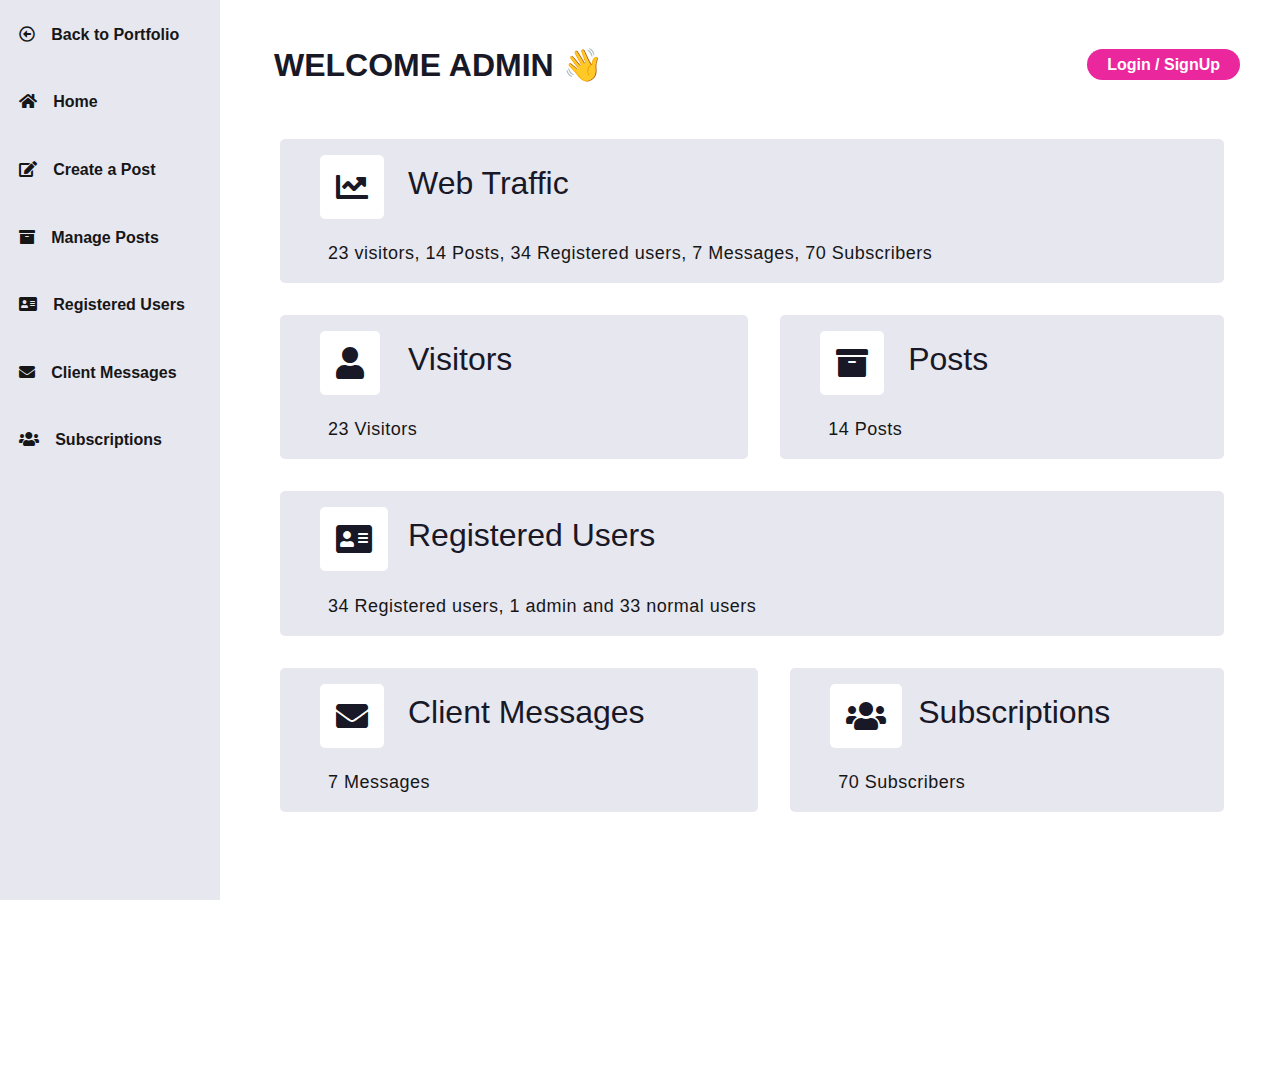
==== adminPanel.html @ e1f7b3ac "worked on the admin panel" ====
<!DOCTYPE html>
<html lang="en">

<head>
    <meta charset="UTF-8">
    <meta http-equiv="X-UA-Compatible" content="IE=edge">
    <meta name="viewport" content="width=device-width, initial-scale=1.0">
    <title>Lucie Niyomutoni | Dashboard</title>
    <link rel="stylesheet" href="./CSS/adminPanel.css">
    <link href="https://cdnjs.cloudflare.com/ajax/libs/font-awesome/5.13.0/css/all.min.css" rel="stylesheet">
</head>

<body>
    <ul class="menu"> 
        <div class="text">
            <li class="item"><a href="index.html"><i class="far fa-arrow-alt-circle-left"></i>Back to Portfolio</a></li>
            <li class="item"><a href="adminPanel.html"><i class="fas fa-home"></i>Home</a></li>
            <li class="item"><a href="createPost.html"><i class="fas fa-edit"></i>Create a Post</a></li>
            <li class="item"><a href="managePost.html"><i class="fa fa-archive"></i>Manage Posts</a></li>
            <li class="item"><a><i class="fa fa-address-card"></i>Registered Users</a></li>
            <li class="item"><a><i class="fa fa-envelope"></i>Client Messages</a></li>
            <li class="item"><a><i class="fa fa-users"></i>Subscriptions</a></li>
        </div>
    </ul>

    <br>
    <div class="adminProfile">
        <h1 style="text-transform: uppercase;" class="h">Welcome admin 👋</h1>
        <div><a href="login.html" class="loginSignUpButton" id="loginSignUpButton">Login / SignUp</a></div>
        <div class="profilePicture" id="profilePicture"></div>
    </div>
    

    <br>

    <div class="container">



        <fieldset class="info">

            Web Traffic
            <br>
            <p>
                <br>
                23 visitors, 14 Posts, 34 Registered users, 7 Messages, 70 Subscribers
            </p>

            <div class="logo">
                <i class="fas fa-chart-line"></i>
            </div>
        </fieldset>

        <fieldset class="info">

            Visitors
            <br>
            <p>
                <br>

                23 Visitors

            </p>

            <div class="logo">
                <i class="fas fa-user"></i>
            </div>
        </fieldset>

        <fieldset class="info">

            Posts
            <br>
            <p>
                <br>

                14 Posts

            </p>

            <div class="logo">
                <i class="fa fa-archive"></i>
            </div>
        </fieldset>



        <fieldset class="info">

            Registered Users
            <br>
            <p>
                <br>
                34 Registered users, 1 admin and 33 normal users
            </p>

            <div class="logo">
                <i class="fa fa-address-card"></i>
            </div>
        </fieldset>



        <fieldset class="info">

            Client Messages
            <br>
            <p>
                <br>

                7 Messages

            </p>

            <div class="logo">
                <i class="fa fa-envelope"></i>
            </div>
        </fieldset>

        <fieldset class="info">

            Subscriptions
            <br>
            <p>
                <br>

                70 Subscribers

            </p>

            <div class="logo">
                <i class="fa fa-users"></i>
            </div>
        </fieldset>


        

    </div>

    <script src="./Js/adminPanel.js"></script>
</body>

</html>
---- CSS/adminPanel.css ----
:root{
    --bk: #181826;
    --border: 2px solid var(--bd);
    --col2: #212134;
    --bd: #474766;
    --cp: #acacca;
    --cp2: #eb279d;
    --button: #4945FF;
}

@media (prefers-color-scheme: light)
{ 
:root{
    --bk: white;
    --border: 2px solid var(--bd);
    --col2: #e7e7f0;
    --bd: white;
    --cp: #161616;
    --cp2: #181826;
    --button: #0051bb;
}


}

* {
    color: var(--cp2);
    font-family: Arial, Helvetica, sans-serif;
    line-height: 1.5rem;
    text-decoration: none;
}

html {

    background-color: var(--bk);
    margin-left: 16rem;
    padding-bottom: 20%;
    margin-right: 2rem;
}

.menu {
    position: fixed;
    left: 0;
    top: -1rem;
    padding: 0;
    width: 220px;
    background-color: var(--col2);
    height: 100vh;
    list-style: none;
    border-right: var(--border);
    border-width: 0;
}

p {

    line-height: 28.1333px;
    vertical-align: baseline;
    letter-spacing: 0.5px;
    word-spacing: 0px;
    margin: 0px;
    padding: 0px;
    font-size: 18px;
    font-family: Outfit, sans-serif;
    text-align: justify;
    color: var(--cp);
}

.text {
    margin: 0 0.5rem .7rem 0.5rem;
    text-align: justify;
}

button {
    background-color: var(--button);
    padding: .5rem 1rem;
    font-size: 1.1rem;
    font-weight: 700;
    border-radius: 4px;
    border: 0;
    cursor: pointer;
    color: white;
}

a {
    color: #54519e;
    font-weight: 700;
    font-style: lighter;
}

button:hover {
    opacity: .7;
    transition: .3s all ease-out;
}

hr {
    border: 2px solid var(--bd);
}

h1 {
    margin-left: 10px;
    display: inline-block;
}

.b {
    padding: 0 15px;
    margin-top: 40px;
    position: absolute;
}

.i {
    padding: 0 15px;
}

.menu li {
    padding: 1.3rem .7rem;
    font-size: 1.3rem;
}

.menu li * {
    color: var(--cp);
    font-size: 1rem;
}

.menu li:hover {
    cursor: pointer;
    opacity: .5;
    background-color: var(--bd);
    outline: .5rem solid var(--bd);
}

.item i {
    margin-right: 16px;
}

.adminProfile{
    display: flex;
    justify-content: space-between;
    align-items: center;
}

.loginSignUpButton {
    background-color: #eb279d;
    text-decoration: none;
    color: white;
    border: none;
    padding: 7px 20px;
    border-radius: 35px;
  }

fieldset.info {
    margin-top: 1rem;
    border: var(--border);
    border-width: 0;
    background-color: var(--col2);
    padding: 2rem;
    border-radius: 5px;
    padding-left: 8rem;
    position: relative;
    font-size: 2rem;
    max-width: 100%;
    margin: 1rem;
}

fieldset.createPost {
    font-family: "Alegreya Sans";
    margin-top: 1rem;
    border: var(--border);
    border-width: 0;
    background-color: var(--col2);
    padding: 0 2rem 2rem 2rem;
    border-radius: 5px;
    position: relative;
    font-size: 1rem;
    font-weight: bold;
    max-width: 100%;
}

fieldset.managePost {
    display: flex;
    justify-content: space-between;
    align-items: center;
    margin-top: 1rem;
    border: var(--border);
    border-width: 0;
    background-color: var(--col2);
    padding: 1rem;
    border-radius: 5px;
    position: relative;
    font-size: 0.5rem;
    max-width: 100%;
    margin: 1rem;
}

div.editPost{
    display: flex;
    flex-direction: column;
    gap: 20px;
}

div.editPost p:hover{
    cursor: pointer;
}

fieldset.managePost p.title{
    color: #eb279d;
    font-size: 1.5rem;
    font-weight: bold;
}


fieldset.info p {
    position: relative;
    left: -5rem;
    top: 1rem;
    width: calc(100% + 5rem);
}

fieldset.info table {
    position: relative;
    left: -1rem;
    top: 1rem;
    width: 100%;
}

fieldset.info td {
    min-width: 100%;
    background-color: var(--bk);
    padding: .7rem;
    border-radius: 5px;
    font-size: 1.2rem;
    text-align: center;
}

fieldset.info tr {
    padding-top: .5rem;
}

fieldset .logo {
    position: absolute;
    left: 2.5rem;
    top: 1rem;
    padding: 1rem;
    white-space: nowrap;
    background-color: var(--bk);
    border-radius: 5px;

}

.coordonate {
    position: relative;

    border: var(--border);
    border-width: 0;
    background-color: var(--col2);
    padding: 1rem;


    width: 350px;
    border-radius: 5px;
    margin: 1rem;

}

.container {
    display: flex;
    flex-wrap: wrap;
    justify-content: left;
    align-items: stretch;
}

.container>* {

    flex: auto;
}

@media screen and (max-width: 900px) and (min-width: 600px) {
    html {
        margin-left: 1rem;
    }

    .menu {
        display: block;
        all: unset;
        margin: 0 30px;
        overflow: auto;
    } 
  
  .menu li{
      list-style: none;
      display: inline-block;
      margin: 5px;
      padding: .5rem 1rem;
      background: var(--bd);
      border-radius: 30px;
  } 
  
  .menu li:hover {
    outline: 2px solid white;
    outline-offset: 2px;
  } 
  
  .h {
    position: absolute;
    top: 2rem;
    right: 50px;
  }


} 

@media (max-width: 599px) {
    html {
        margin-left: 0rem;
    }

    .menu {
        display: block;
        all: unset;
        margin: 0 0px;
        overflow: auto;
    } 
  
  .menu li{
      display: none;
  } 
  
  .menu hr {
    display: none;
  }
  
  .menu::after {
    font-family: "Font Awesome 5 Free";
    content: "\f0c9";
    font-weight: 900;
    margin-left: 20px;
    cursor:pointer;
  }
  
  ul.menu:hover li{
    display: block;
    margin-left: 30px;
  }


  
  .menu li:hover {
    outline: 2px solid white;
    outline-offset: 2px;
  } 
  
  .h {
    font-size: 2rem;
    line-height: 3rem;
  }
  
  fieldset.info {
    min-width: calc(100% - 120px);
    position: relative;
    line-height: 2rem;
    padding-left: 6rem;
  }
  
  fieldset.info .logo{
    left: .5rem;
    top: .5rem;
  }



}
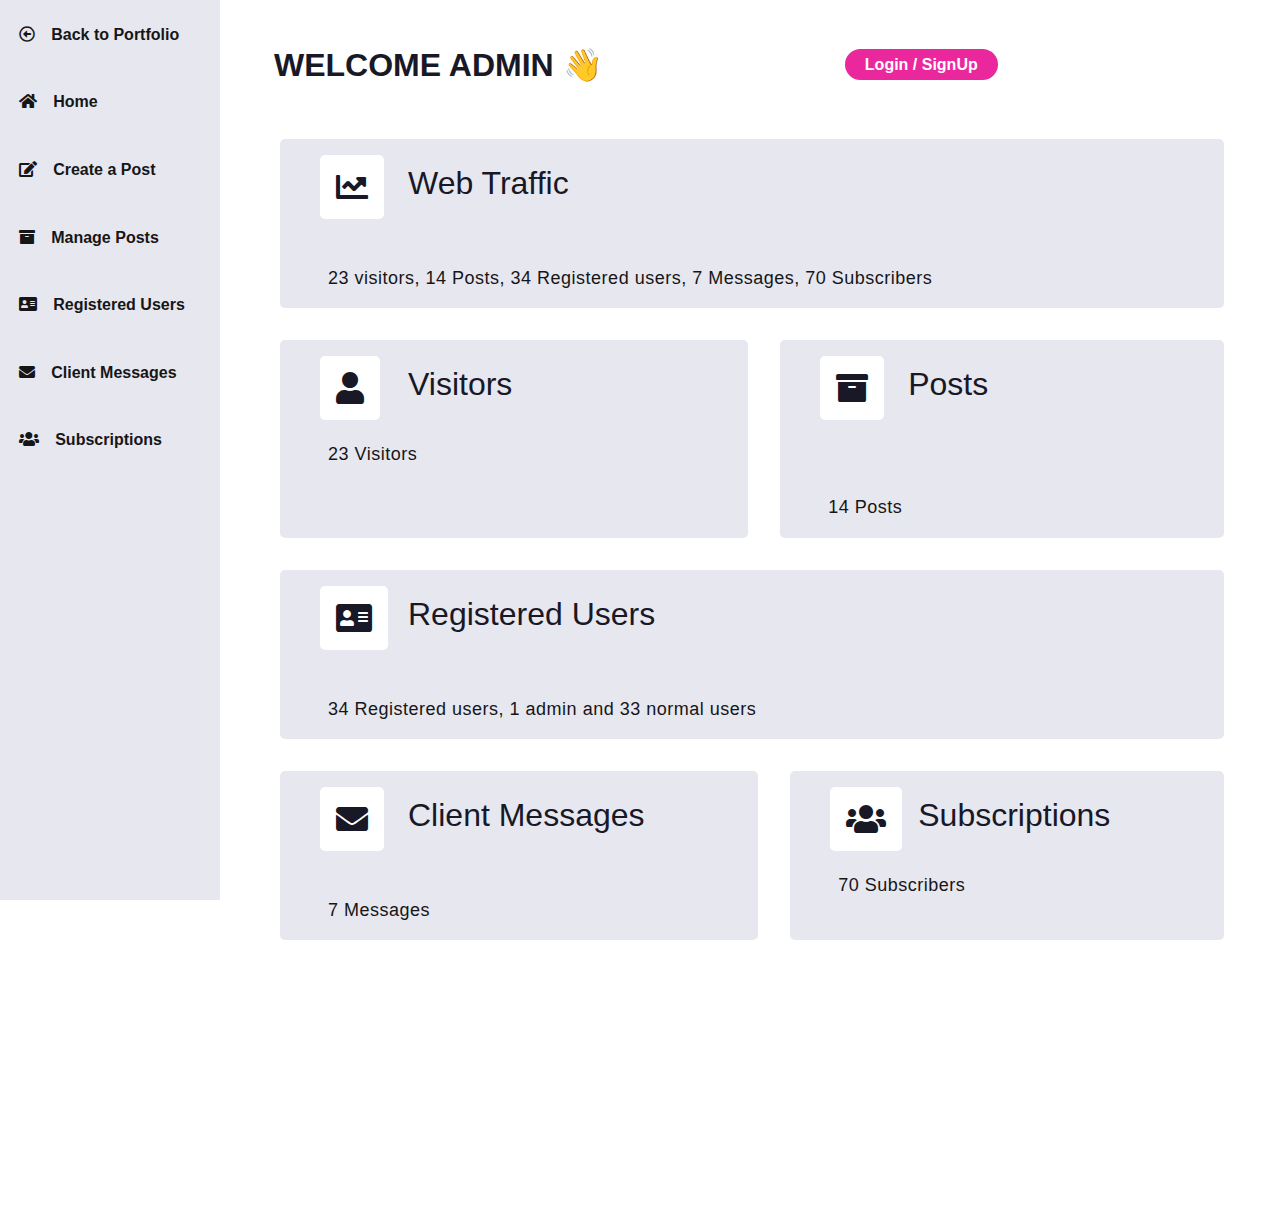
==== commit b400b7e2: "added real web traffics on admin panel" ====
--- a/adminPanel.html
+++ b/adminPanel.html
@@ -7,6 +7,7 @@
     <meta name="viewport" content="width=device-width, initial-scale=1.0">
     <title>Lucie Niyomutoni | Dashboard</title>
     <link rel="stylesheet" href="./CSS/adminPanel.css">
+    <link rel="icon" href="./Assets/1655709966433.jpeg" type="image/x-icon">
     <link href="https://cdnjs.cloudflare.com/ajax/libs/font-awesome/5.13.0/css/all.min.css" rel="stylesheet">
 </head>
 
@@ -17,9 +18,9 @@
             <li class="item"><a href="adminPanel.html"><i class="fas fa-home"></i>Home</a></li>
             <li class="item"><a href="createPost.html"><i class="fas fa-edit"></i>Create a Post</a></li>
             <li class="item"><a href="managePost.html"><i class="fa fa-archive"></i>Manage Posts</a></li>
-            <li class="item"><a><i class="fa fa-address-card"></i>Registered Users</a></li>
-            <li class="item"><a><i class="fa fa-envelope"></i>Client Messages</a></li>
-            <li class="item"><a><i class="fa fa-users"></i>Subscriptions</a></li>
+            <li class="item"><a href="registeredUsers.html"><i class="fa fa-address-card"></i>Registered Users</a></li>
+            <li class="item"><a href="clientMessages.html"><i class="fa fa-envelope"></i>Client Messages</a></li>
+            <li class="item"><a href="subscribers.html"><i class="fa fa-users"></i>Subscriptions</a></li>
         </div>
     </ul>
 
@@ -41,7 +42,7 @@
 
             Web Traffic
             <br>
-            <p>
+            <p id="traffics">
                 <br>
                 23 visitors, 14 Posts, 34 Registered users, 7 Messages, 70 Subscribers
             </p>
@@ -55,7 +56,7 @@
 
             Visitors
             <br>
-            <p>
+            <p id="visitors">
                 <br>
 
                 23 Visitors
@@ -71,9 +72,9 @@
 
             Posts
             <br>
-            <p>
+            <p id="postsNumber" class="postsNumber" >
                 <br>
-
+<br>
                 14 Posts
 
             </p>
@@ -89,7 +90,7 @@
 
             Registered Users
             <br>
-            <p>
+            <p id="registeredUsers">
                 <br>
                 34 Registered users, 1 admin and 33 normal users
             </p>
@@ -105,7 +106,7 @@
 
             Client Messages
             <br>
-            <p>
+            <p id="messages">
                 <br>
 
                 7 Messages
--- a/CSS/adminPanel.css
+++ b/CSS/adminPanel.css
@@ -64,6 +64,18 @@
     text-align: justify;
     color: var(--cp);
 }
+/* p .postsNumber{
+    line-height: 28.1333px;
+    vertical-align: baseline;
+    letter-spacing: 0.5px;
+    word-spacing: 0px;
+    margin: 0px;
+    padding: 0px;
+    font-size: 18px;
+    font-family: Outfit, sans-serif;
+    text-align: justify;
+    color: var(--cp);  
+} */
 
 .text {
     margin: 0 0.5rem .7rem 0.5rem;
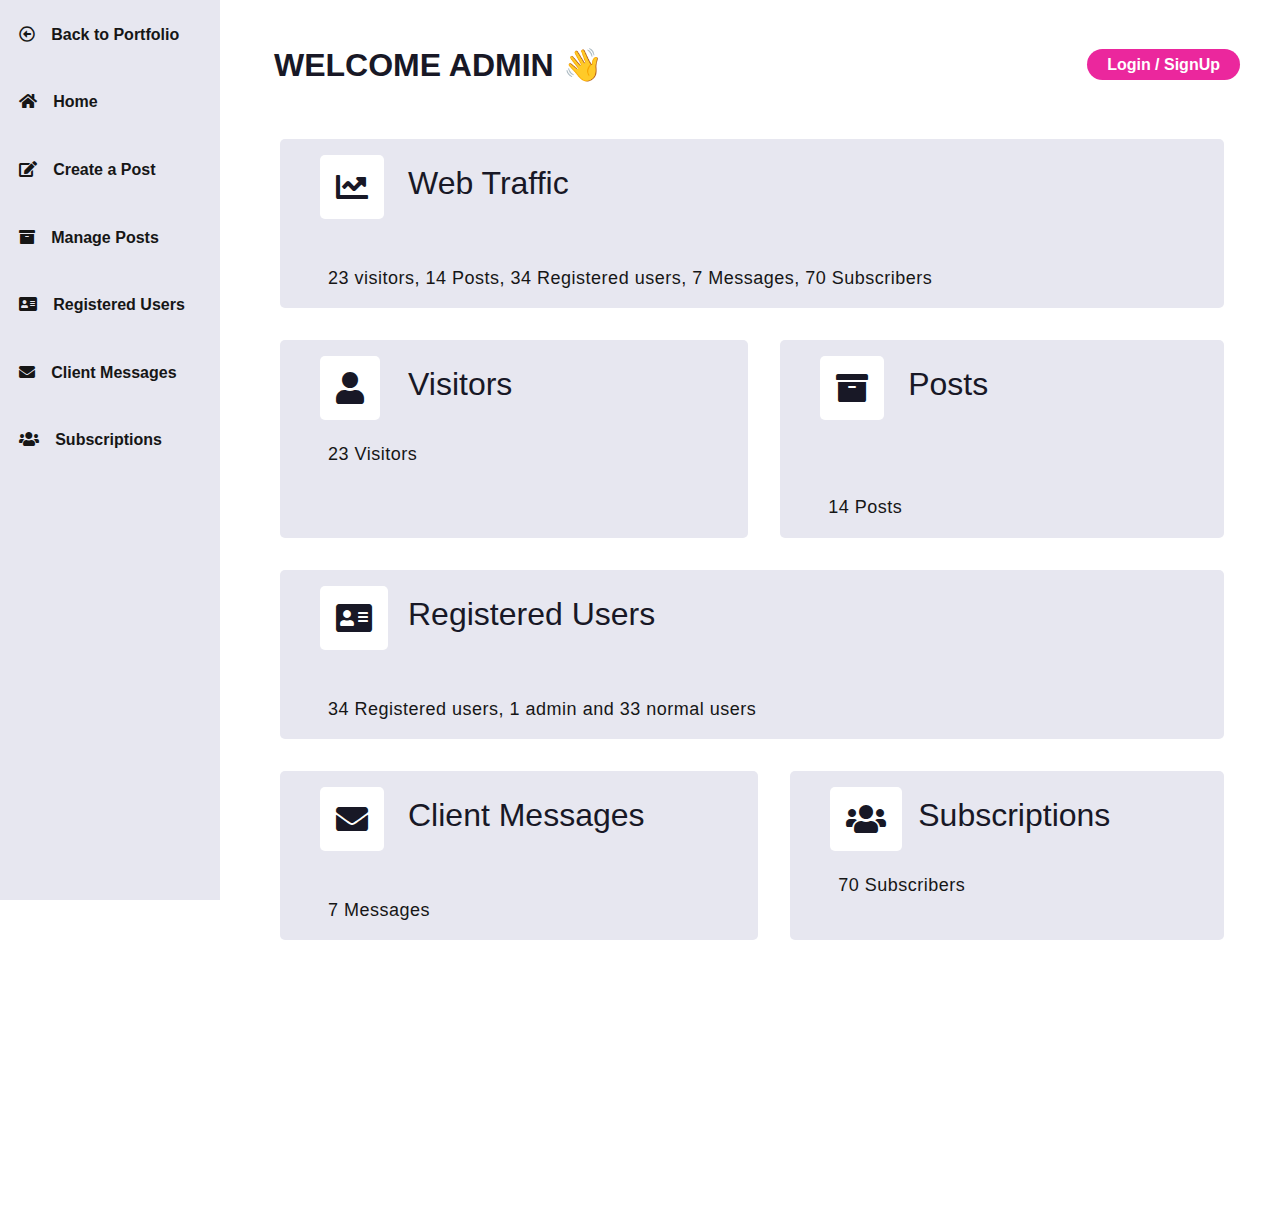
==== commit cd093d97: "worked on blog reactions" ====
--- a/adminPanel.html
+++ b/adminPanel.html
@@ -140,6 +140,7 @@
     </div>
 
     <script src="./Js/adminPanel.js"></script>
+    <script src="./Js/traffics.js"></script>
 </body>
 
 </html>--- a/CSS/adminPanel.css
+++ b/CSS/adminPanel.css
@@ -285,7 +285,21 @@
     flex: auto;
 }
 
+@media screen and (max-width: 950px){
+    fieldset.managePost {
+        display: flex;
+        flex-direction: column;
+        justify-content: space-between;
+        align-items: unset;
+    }
+
+    div.editPost {
+        flex-direction: row;
+    }
+}
+
 @media screen and (max-width: 900px) and (min-width: 600px) {
+    
     html {
         margin-left: 1rem;
     }
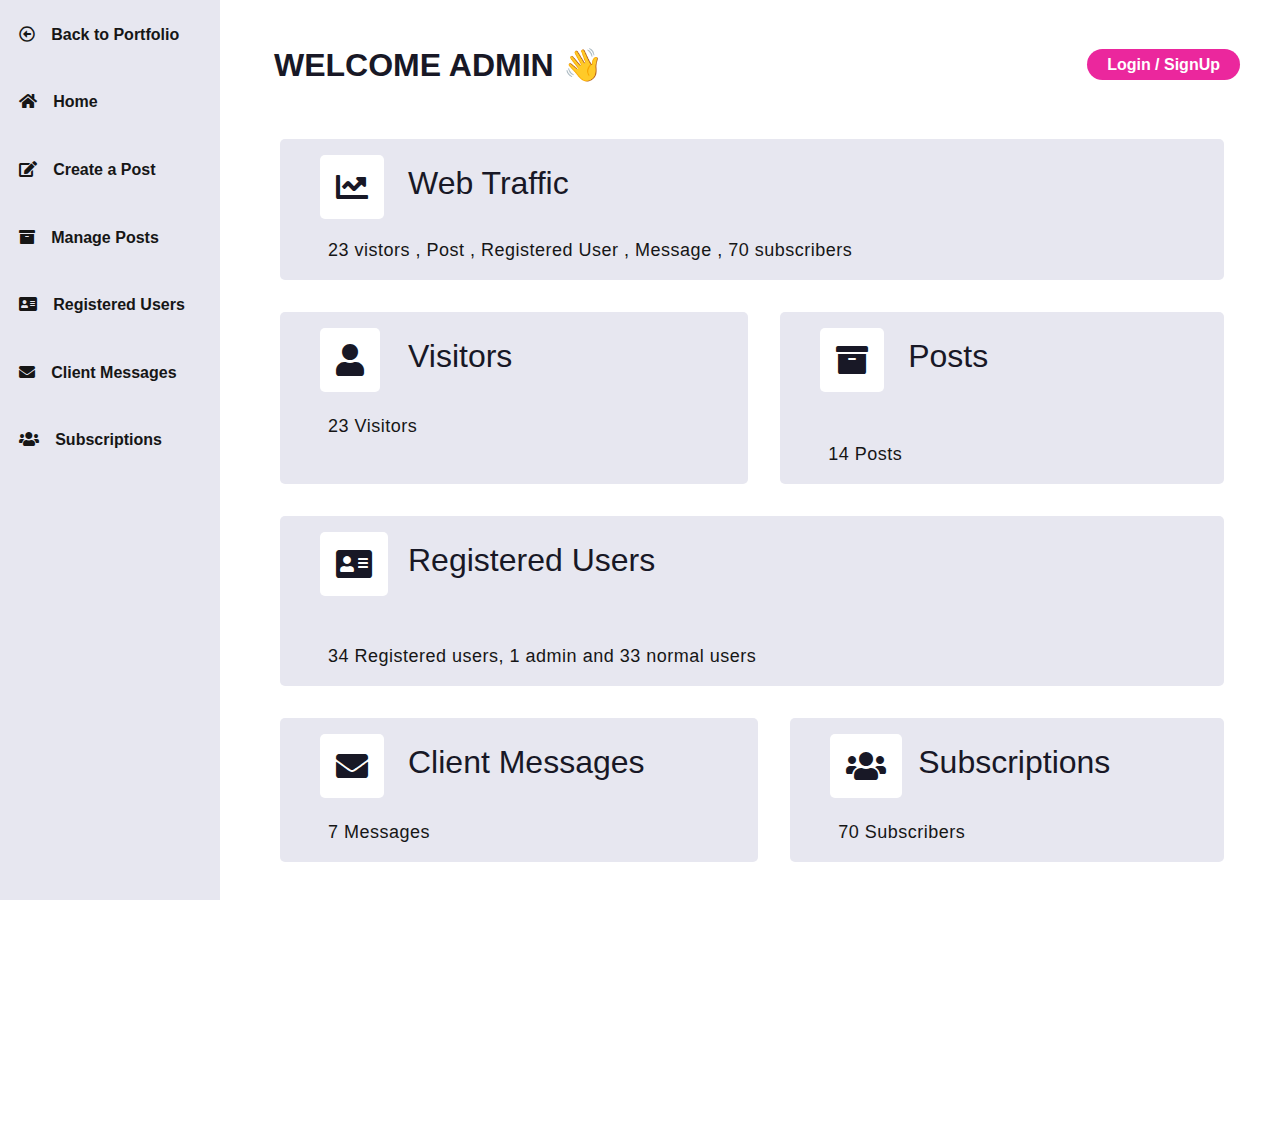
==== commit b95e5eca: "ft(traffics): -modify blog.html -modify adminPanel.js file -modify addmin panel.htmlm file -modify c" ====
--- a/adminPanel.html
+++ b/adminPanel.html
@@ -28,7 +28,8 @@
     <div class="adminProfile">
         <h1 style="text-transform: uppercase;" class="h">Welcome admin 👋</h1>
         <div><a href="login.html" class="loginSignUpButton" id="loginSignUpButton">Login / SignUp</a></div>
-        <div class="profilePicture" id="profilePicture"></div>
+        <div class="addProfile" id="addProfile"></div>
+        </div>
     </div>
     
 
@@ -141,6 +142,8 @@
 
     <script src="./Js/adminPanel.js"></script>
     <script src="./Js/traffics.js"></script>
+    <script src="./Js/loggedInUser.js"></script>
+
 </body>
 
 </html>--- a/CSS/adminPanel.css
+++ b/CSS/adminPanel.css
@@ -203,10 +203,41 @@
     margin: 1rem;
 }
 
+fieldset.manageMessage {
+    display: flex;
+    justify-content: space-between;
+    align-items: center;
+    margin-top: 1rem;
+    border: var(--border);
+    border-width: 0;
+    background-color: var(--col2);
+    padding: 1rem;
+    border-radius: 5px;
+    position: relative;
+    font-size: 0.5rem;
+    max-width: 100%;
+    margin: 1rem;
+}
+
+.userInfoBox{
+    display: flex;
+    flex-direction: column;
+    color: white;
+}
+
+.userMessageBox{
+    padding: 50px;
+    display: block;
+}
+
 div.editPost{
     display: flex;
     flex-direction: column;
     gap: 20px;
+}
+
+div.editPost a{
+    font-size: 17px;
 }
 
 div.editPost p:hover{
@@ -279,6 +310,11 @@
     justify-content: left;
     align-items: stretch;
 }
+
+.container .headings {
+    color: #eb279d;
+}
+
 
 .container>* {
 
